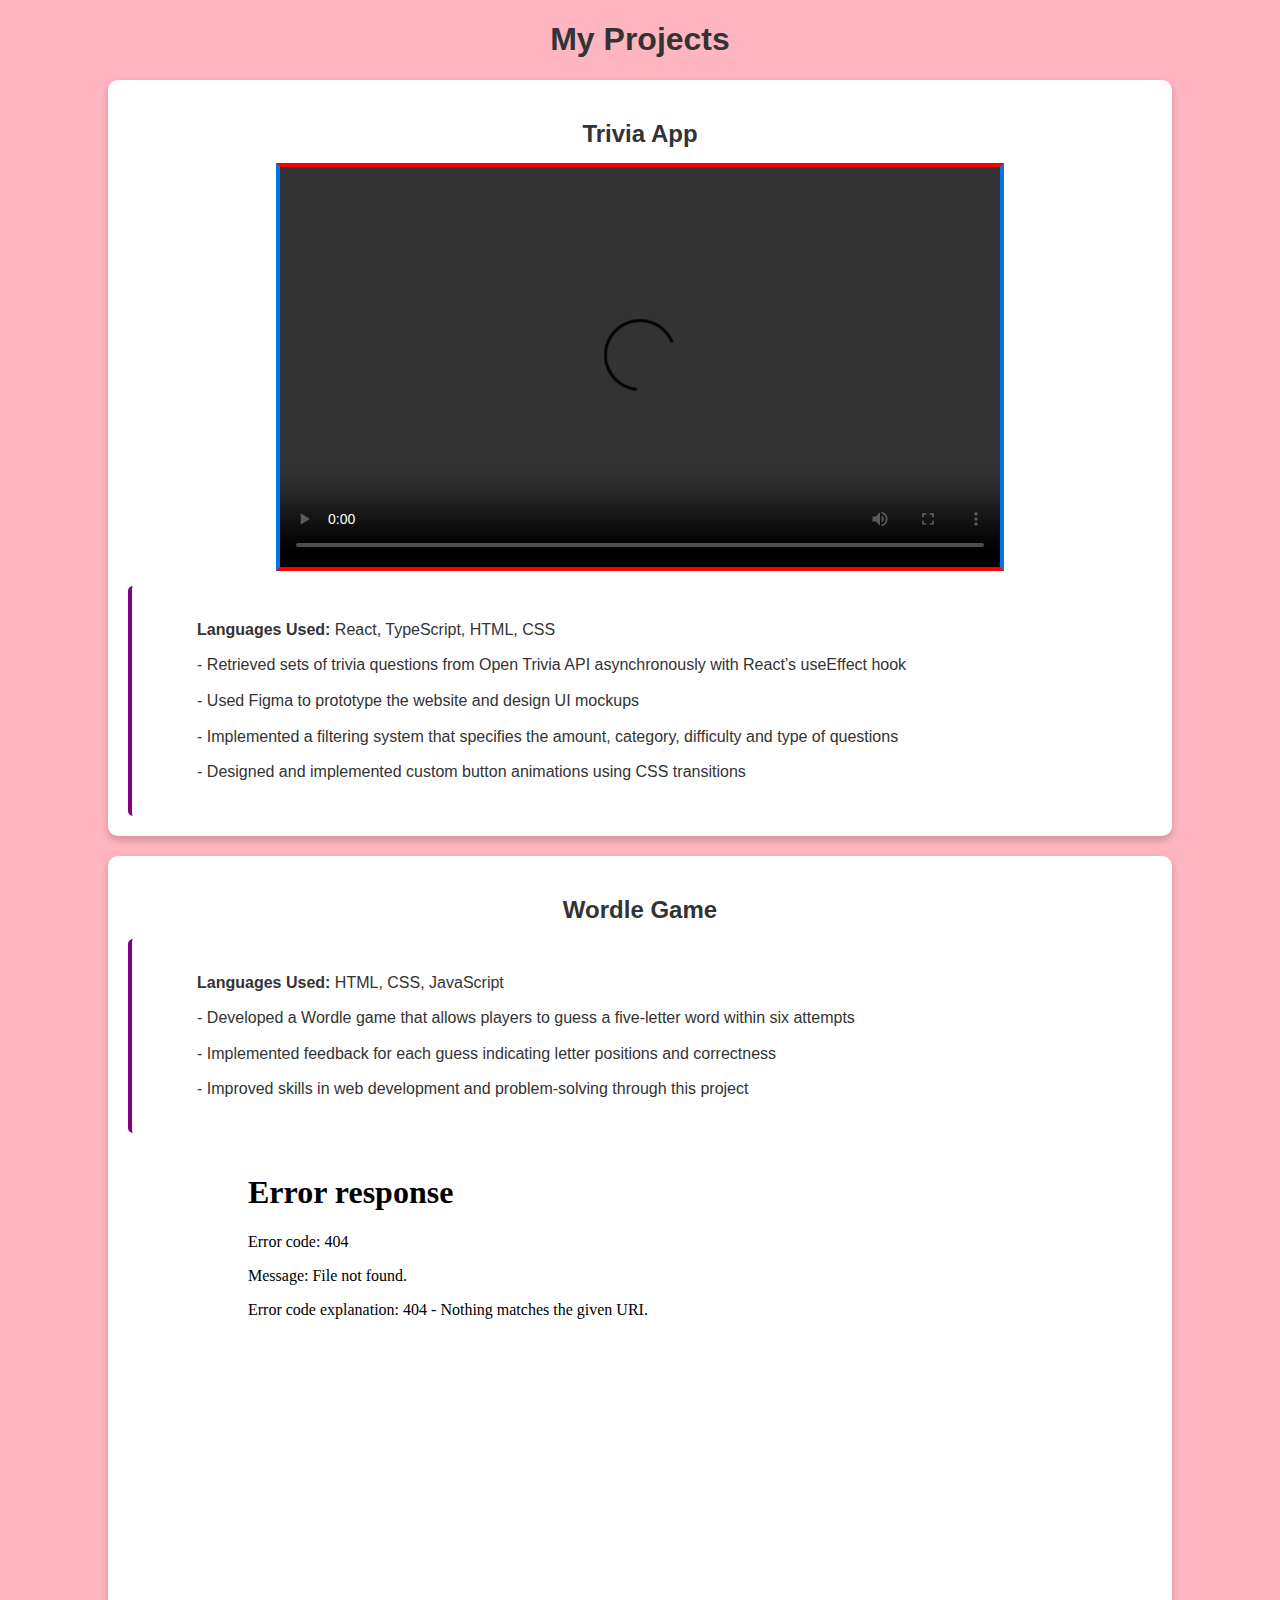
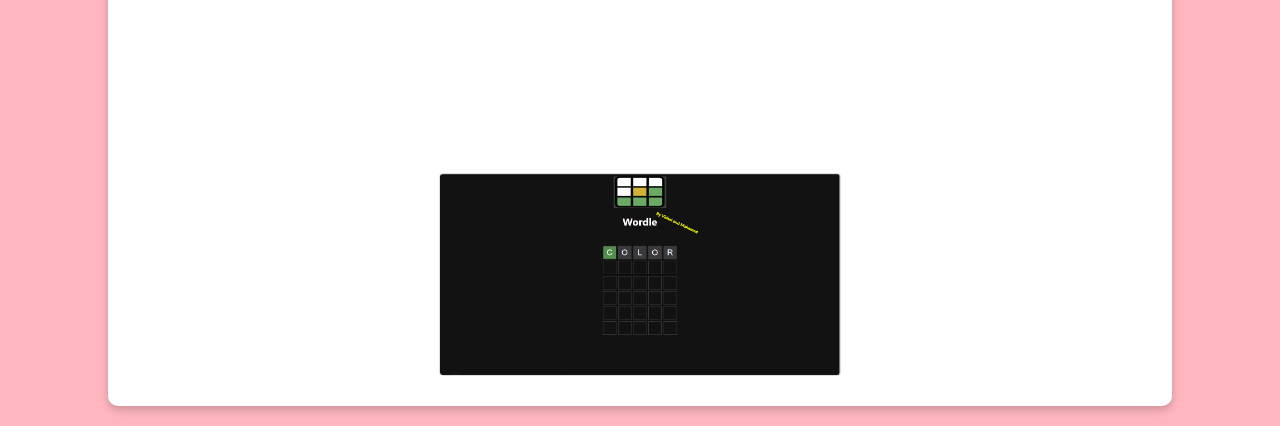
==== Projects.html @ 1ad0be42 "fixed portfolio" ====
<!DOCTYPE html>
<html lang="en">
<head>
    <meta charset="UTF-8">
    <title>My Projects</title>
    <link rel="stylesheet" href="Projects.css">
</head>
<body>
    <h1>My Projects</h1>

    <!-- Trivia App Section -->
    <div class="project">
        <h2>Trivia App</h2>
        <video controls src="IMG_0887.mov" width="720" height="400"></video>
        <div class="description">
            <ul>
                <li><b>Languages Used:</b> React, TypeScript, HTML, CSS</li>
                <li>- Retrieved sets of trivia questions from Open Trivia API asynchronously with React’s useEffect hook</li>
                <li>- Used Figma to prototype the website and design UI mockups</li>
                <li>- Implemented a filtering system that specifies the amount, category, difficulty and type of questions</li>
                <li>- Designed and implemented custom button animations using CSS transitions</li>
            </ul>
        </div>
    </div>

    <!-- Wordle Game Section -->
    <div class="project">
        <h2>Wordle Game</h2>
        <div class="description">
            <ul>
                <li><b>Languages Used:</b> HTML, CSS, JavaScript</li>
                <li>- Developed a Wordle game that allows players to guess a five-letter word within six attempts</li>
                <li>- Implemented feedback for each guess indicating letter positions and correctness</li>
                <li>- Improved skills in web development and problem-solving through this project</li>
            </ul>
        </div>
        <iframe src="URL_OF_WORDLE" width="800" height="600" style="border:none;"></iframe>

        <img src="wordle.PNG" alt="Wordle Game Screenshot 1" width="400">
    </div>

</body>
</html>
---- Projects.css ----
/* General styles */
body {
  margin: 0;
  font-family: Arial, sans-serif;
  color: #333;
  background-color: lightpink;
}

h1 {
  text-align: center;
}

/* Project section */
.project {
  width: 80%;
  margin: 20px auto;
  padding: 20px;
  background-color: white;
  border-radius: 10px;
  box-shadow: 0 4px 8px rgba(0, 0, 0, 0.2);
}

video {
  display: block;
  margin-left: auto;
  margin-right: auto;
  border-left: 4px solid #0073e6;
  border-bottom: 4px solid red;
  border-top: 4px solid red;
  border-right: 4px solid #0073e6;
}

.project h2 {
  text-align: center;
  color: #333;
  margin-bottom: 15px;
  font-size: 24px;
}

.project img {
  width: 100%;
  height: auto;
  border-radius: 10px;
  margin-bottom: 15px;
}

.description {
  margin-top: 15px;
  padding: 15px;
  background-color: white;
  border-left: 4px solid purple;
  border-radius: 5px;
}

.description li {
  color: #333;
  line-height: 1.6;
  margin-bottom: 10px;
  list-style: none;
}

.description li::before {
  content: "• ";
  color: white;
  font-weight: bold;
}

.description b {
  color: #333;
  font-weight: bold;
}

iframe {
  display: block;
  margin: 20px auto;
  border: none;
}

.project img {
  display: block;
  margin: 10px auto;
  border: 1px solid #ddd;
  border-radius: 4px;
  width: 400px; /* Ensure the images have a consistent width */
}
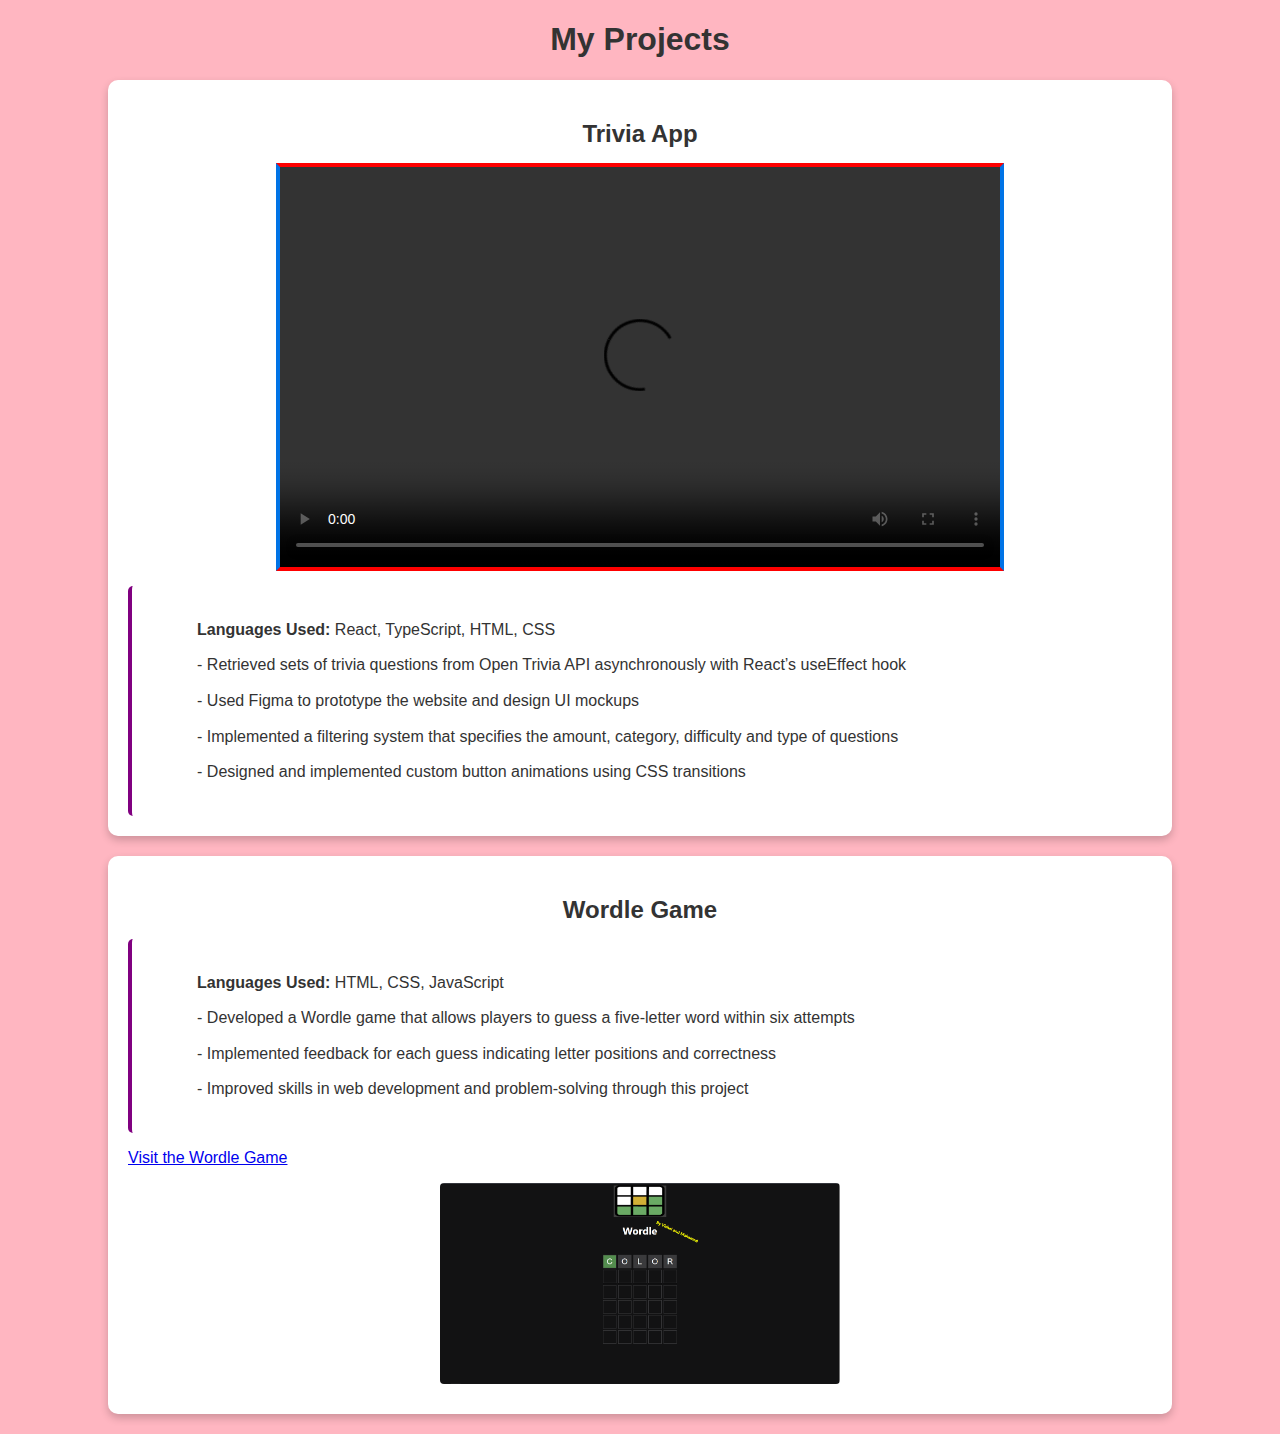
==== commit f8cc9d8d: "added wordle section in projects tab" ====
--- a/Projects.html
+++ b/Projects.html
@@ -34,9 +34,9 @@
                 <li>- Improved skills in web development and problem-solving through this project</li>
             </ul>
         </div>
-        <iframe src="URL_OF_WORDLE" width="800" height="600" style="border:none;"></iframe>
+        <p><a href="https://vishal-bhat-1.github.io/Wordle/" target="_blank">Visit the Wordle Game</a></p>
 
-        <img src="wordle.PNG" alt="Wordle Game Screenshot 1" width="400">
+        <img src="wordle.PNG" alt="Wordle Game Screenshot 1" width="800" height="600" style="border:none;">
     </div>
 
 </body>
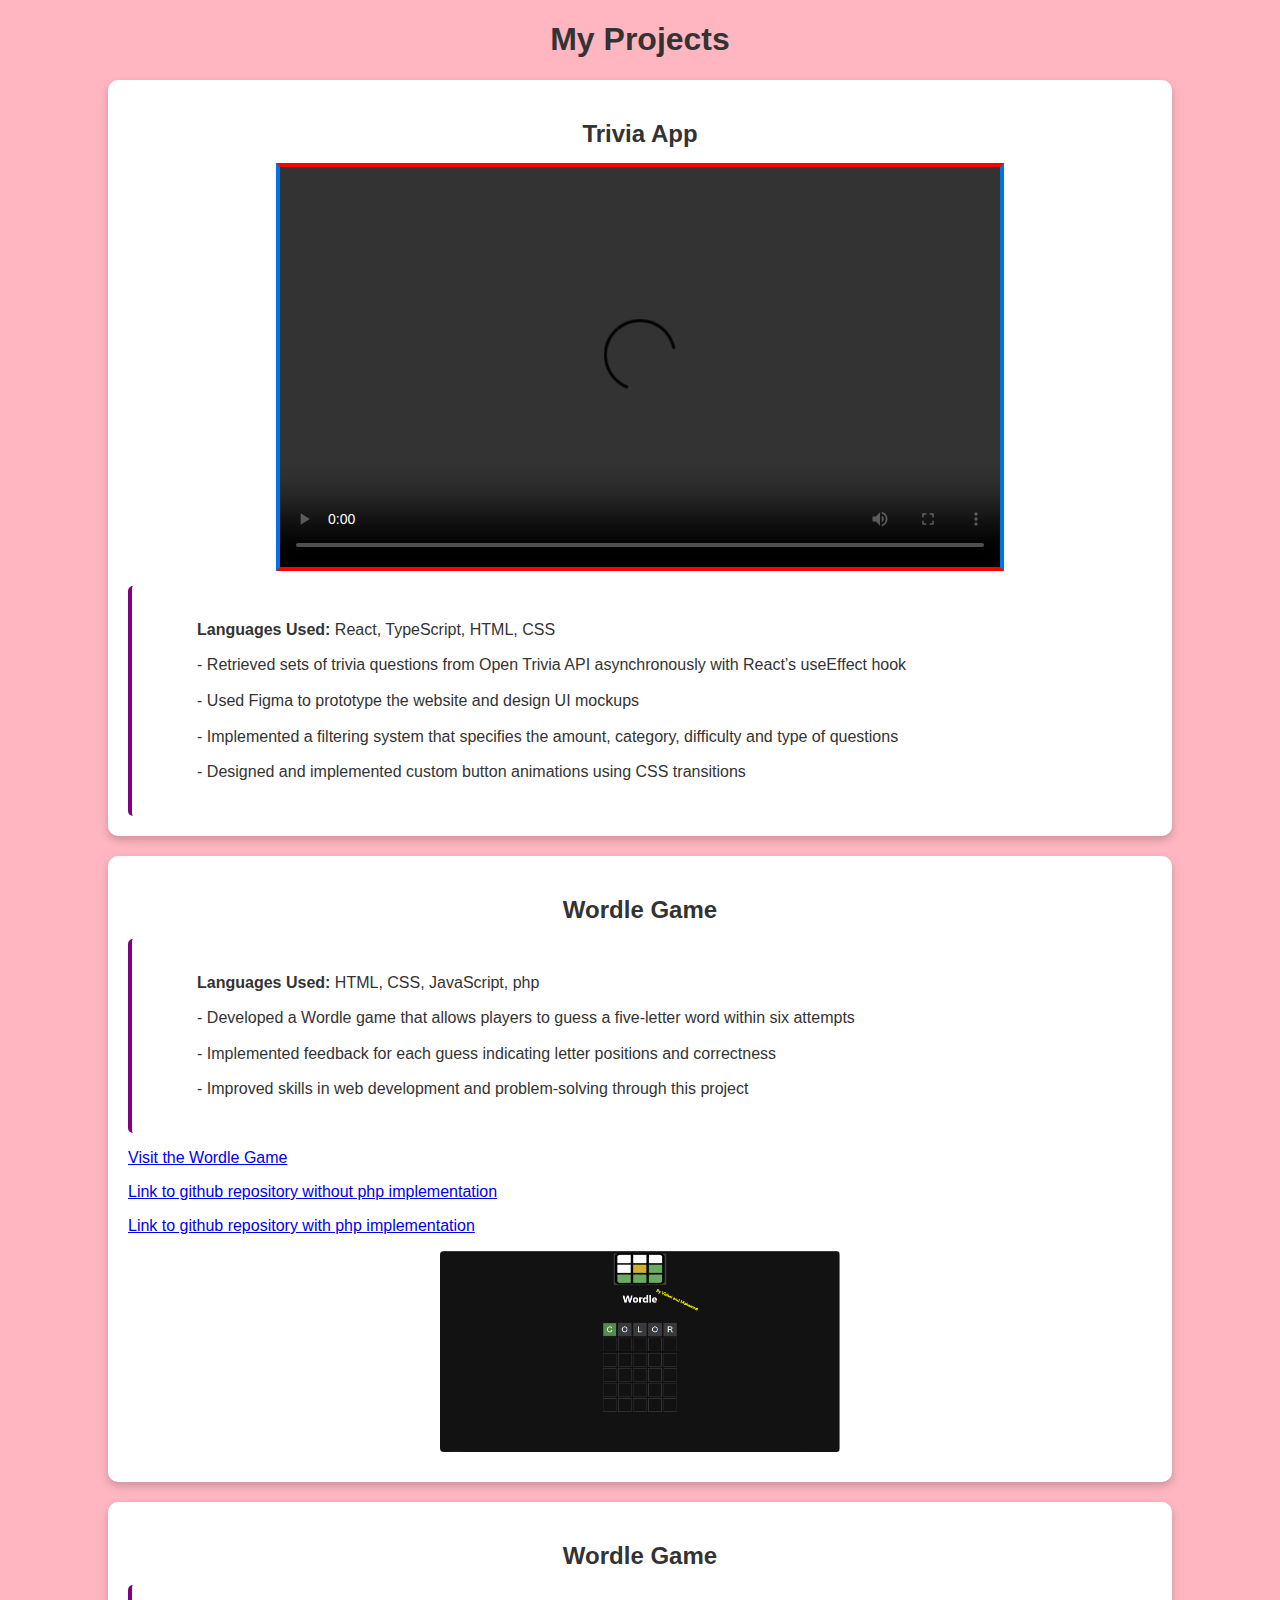
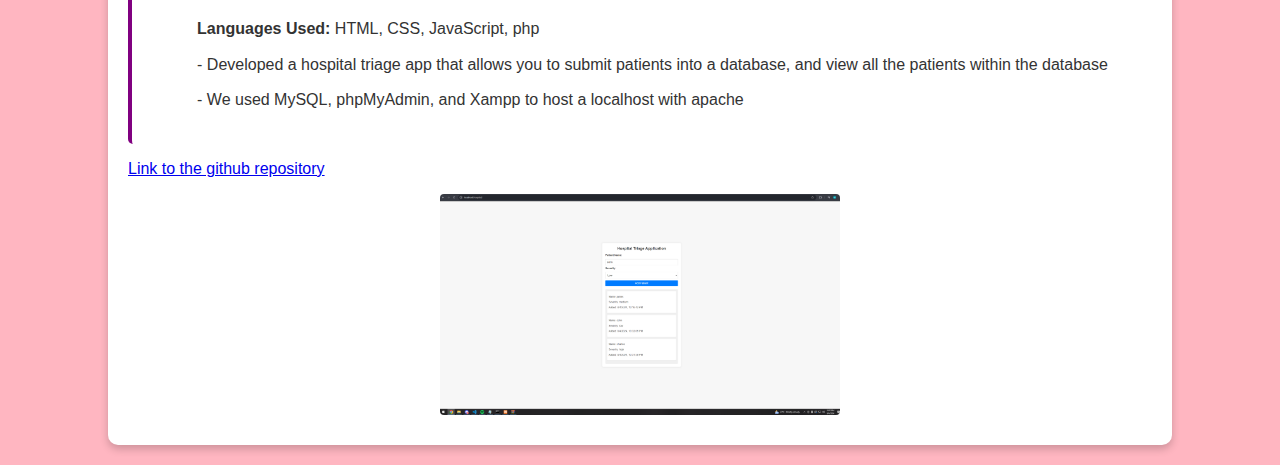
==== commit ac6130a7: "added the hospital triage section" ====
--- a/Projects.html
+++ b/Projects.html
@@ -28,15 +28,32 @@
         <h2>Wordle Game</h2>
         <div class="description">
             <ul>
-                <li><b>Languages Used:</b> HTML, CSS, JavaScript</li>
+                <li><b>Languages Used:</b> HTML, CSS, JavaScript, php</li>
                 <li>- Developed a Wordle game that allows players to guess a five-letter word within six attempts</li>
                 <li>- Implemented feedback for each guess indicating letter positions and correctness</li>
                 <li>- Improved skills in web development and problem-solving through this project</li>
             </ul>
         </div>
         <p><a href="https://vishal-bhat-1.github.io/Wordle/" target="_blank">Visit the Wordle Game</a></p>
+        <p><a href="https://github.com/Vishal-Bhat-1/Wordle" target="_blank">Link to github repository without php implementation</a></p>
+        <p><a href="https://github.com/MahamedFazeli/Wordlephp" target="_blank">Link to github repository with php implementation</a></p>
 
-        <img src="wordle.PNG" alt="Wordle Game Screenshot 1" width="800" height="600" style="border:none;">
+        <img src="wordle.PNG" alt="Wordle Game Screenshot" width="800" height="600" style="border:none;">
+    </div>
+
+    <!-- Hospital triage section -->
+    <div class="project">
+        <h2>Wordle Game</h2>
+        <div class="description">
+            <ul>
+                <li><b>Languages Used:</b> HTML, CSS, JavaScript, php</li>
+                <li>- Developed a hospital triage app that allows you to submit patients into a database, and view all the patients within the database</li>
+                <li>- We used MySQL, phpMyAdmin, and Xampp to host a localhost with apache</li>
+            </ul>
+        </div>
+        <p><a href="https://github.com/MahamedFazeli/CSI3140A4" target="_blank">Link to the github repository</a></p>
+
+        <img src="hospitaltriage.PNG" alt="Hospital Triage Screenshot" width="800" height="600" style="border:none;">
     </div>
 
 </body>
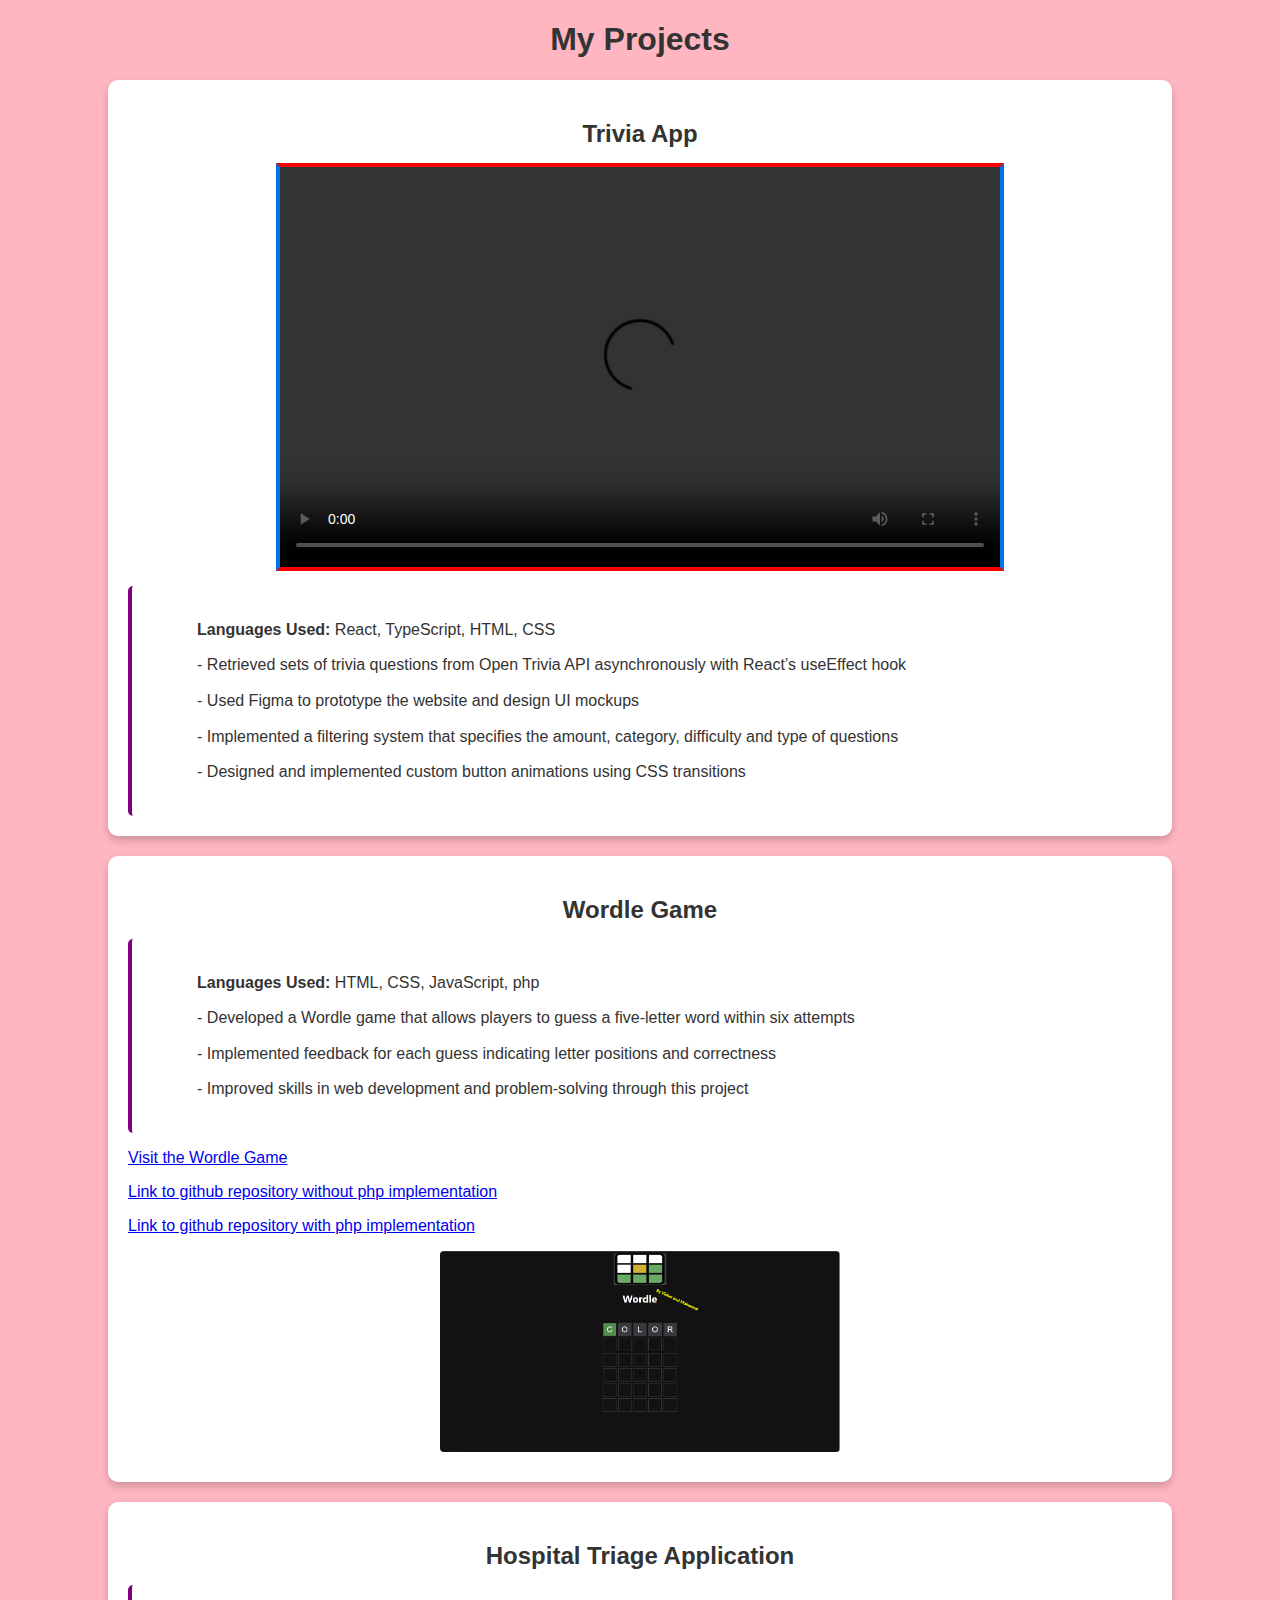
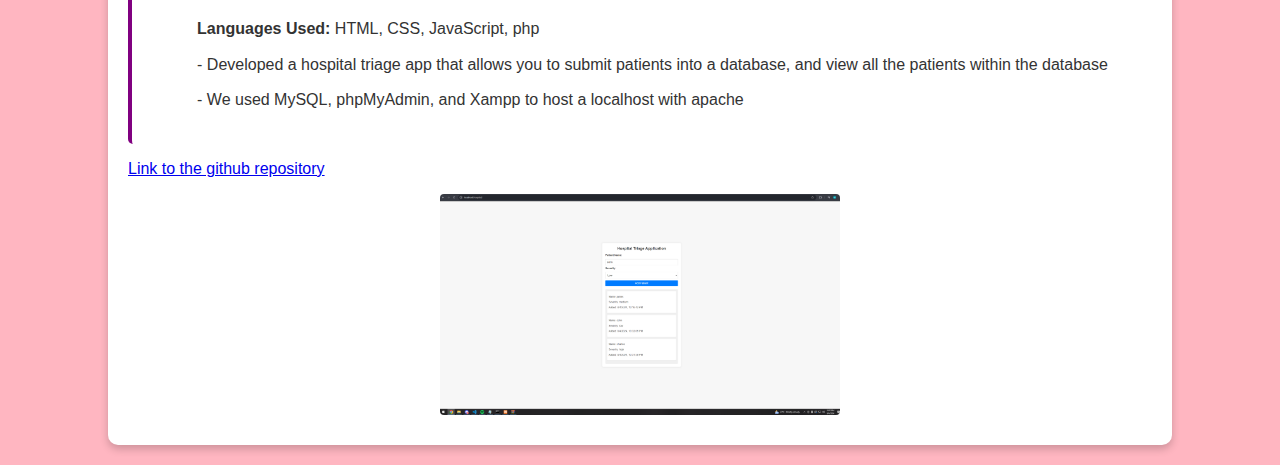
==== commit 9fa228ad: "fix triage section in projects tab" ====
--- a/Projects.html
+++ b/Projects.html
@@ -43,7 +43,7 @@
 
     <!-- Hospital triage section -->
     <div class="project">
-        <h2>Wordle Game</h2>
+        <h2>Hospital Triage Application</h2>
         <div class="description">
             <ul>
                 <li><b>Languages Used:</b> HTML, CSS, JavaScript, php</li>
